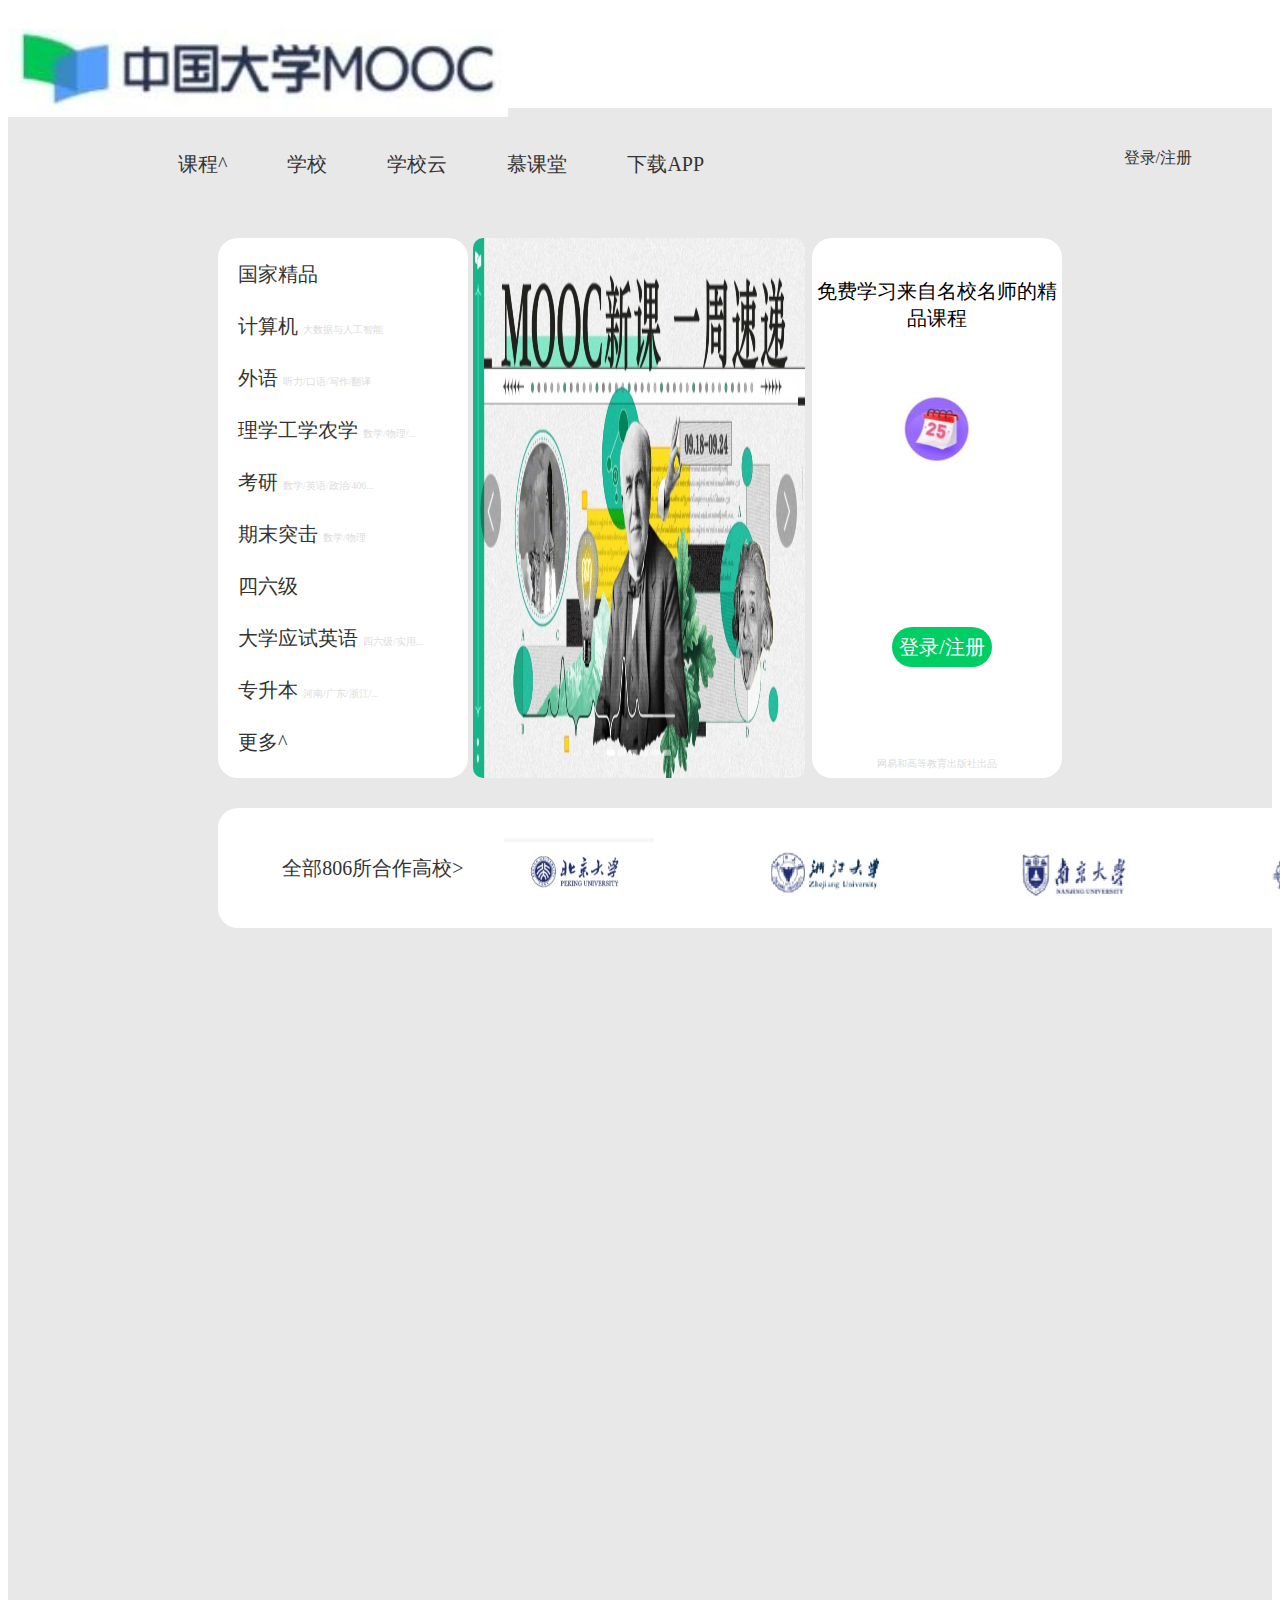
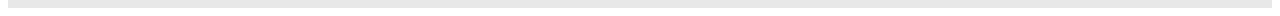
==== index.html @ dbac2ad2 "Add files via upload" ====
<!DOCTYPE html>
<html lang="en">
<head>
  <meta charset="UTF-8">
  <meta name="viewport" content="width=device-width, initial-scale=1.0">
  <title>Document</title>
  <link rel="stylesheet" href="style4.css">
  <link rel="stylesheet" href="./icon/iconfont.css">

</head>

<body>
  <!-- 导航栏开始 -->
  <div class="nav">
     <div class="logo">
       <a href="#">
        <img src="mooocs.jpg">
       </a> 
     </div>
     <div class="nav-bar">
      <ul>
        <li>
          <a href="#">课程^</a>
          <!-- 为课程设置隐藏导航栏 -->
          <div class="nav-bar-list">
           <div>
               <h4>没有写这里的内容</h4>
           </div>
          </div>  
        </li>
        <li><a href="#">学校</a></li>
        <li><a href="#">学校云</a></li>
        <li><a href="#">慕课堂</a></li>
        <li><a href="#">下载APP</a></li>
      </ul>
     </div>
     <!-- 导航栏结束 -->
     <!-- 搜索框开始 -->
     <form>
       <input type="text" placeholder="搜索感兴趣的课程">
       <button class="iconfont icon-Search" type="button"></button>
     </form>
     <!-- 搜索框结束 -->
     <!-- 侧边登录窗口开始 -->
     <div class="smalllogin">
      <a href="">登录/注册</a>
     <!-- 侧边登录窗口结束 -->
     </div>
  </div>
  <!-- 主题三栏开始 -->
<div class="main">
   <div class="left-side">
   <!-- 左边栏开始 -->
    <ul class="left-side-ul">
      <li><a href="">国家精品</a></li>
      <li>
         <a href="">计算机
           <div class="greychar">
            大数据与人工智能</a>
           </div>  
          
      </li>
      <li>
         <a href="">外语
             <div class="greychar">
             听力/口语/写作/翻译</a>
             </div>  
      </li>
      <li class="smaller">
         <a href="">理学工学农学
           <div class="greychar">
            数学/物理/...</a>
           </div>  
      </li>
      <li><a href="">考研
         <div class="greychar">
          数学/英语/政治/406...</a>
         </div>  
      </li>
      <li><a href="">期末突击
        <div class="greychar">
         数学/物理</a>
        </div>  
     </li>
      <li><a href="">四六级</a></li>
      <li class="smaller"><a href="">大学应试英语
         <div class="greychar">
          四六级/实用...</a>
         </div>  
      </li>
      <li><a href="">专升本
         <div class="greychar">
          河南/广东/浙江/...</a>
         </div>  

      </li>
      <li><a href="">更多^</a></li>
     </ul>
    
    </div>
  <!-- 左边栏结束 -->
  <!-- 右边栏开始 -->
   <div class="right-side">
     <div class="intro">
      免费学习来自名校名师的精品课程
     </div>
    <img width=100px src="profile.jpg">
     <div class="login">
      <a href="">登录/注册</a>
     </div>
     <div class="wangyi">
      网易和高等教育出版社出品
     </div>
     <!-- 右边栏结束 -->
     <!-- 不能轮播的轮播图()开始 -->
  </div>
  <div class="banner">
   <img class="moocs" width="100%" src="mooc.jpg">
 </div>  
    <!-- 不能轮播的轮播图结束 -->
<!-- footer合作方开始 -->
 <div class="footer">

    <div class="quanbu"><a href="">全部806所合作高校></a></div>
    <img class="collegename" src="1.jpg">
    </a>
    <a href="">
     <img class="collegename" src="2.jpg">
    </a>
    <a href="">
     <img class="collegename" src="3.jpg">
    </a>
    <a href="">
     <img class="collegename" src="4.jpg">
    </a>
    <a href="">
     <img class="collegename" src="5.jpg">
    </a>



 </div>
 <!-- 合作方结束 -->
</div>






</body>
</html>
---- style4.css ----
/* 初始化页面 */
body{text-align: center;}
li{list-style: none;}
a{text-decoration: none;
  color: #333;}
img,input,button{border: none;vertical-align: middle;}
.nav{width:100%;
  height: 100px;
  background-color: white;}

.logo{width: 500px;
      height: 90px;
      float: left;
}
/* 导航栏左浮动使其一行内显示 */
.nav-bar{width:700px;
         height: 100px;
         line-height: 100px;
         float: left;
         padding-left: 100px;
         margin-bottom: 20px;}  
.search{width: 500px;
        height: 100px;
        background-color: white;
        float: left;
}
.logo img{width:100%;
}
.nav-bar>ul>li{
  float:left;
  padding: 0 30px;
  padding-bottom: 40px;
  font-size: 20px;
}
.nav-bar ul li a:hover{
  color:  rgb(121, 216, 121);
}
/* 隐藏课程内导航栏 */
.nav-bar-list{
              display: none;
              position: absolute;
              width: 200px;
              height: 150px;  
              background-color: white;
              box-shadow:  3px 3px 3px rgba(0, 0, 0, 0.1);          

}
.nav-bar li:hover>.nav-bar-list{
  display: block;
}
/* 设置absolute定位的搜索栏和按钮以实现嵌套效果 */
form>input{
  width: 300px;
  height: 30px;
  padding: 10px;
  border: 1px solid  rgb(0, 205, 99);
  margin-top:40px;
  margin-left: 30px;
  position: absolute;
  left:1320px;
  top:9px;
  border-radius: 20px;
 
}
form>input:hover{
  border-color:green ;
}
form>button{
  width: 60px;
  height: 51.6px;
  position: absolute;
  left:1630px;
  top:9px;
  margin-top: 40px;
  background-color:   rgb(0, 205, 99);
  color: white;
  border-radius: 20px;
  transition: all .2s;
}

form>button:hover{
 background-color: green;
}
.smalllogin{margin-top: 50px;
            float: right;
            margin-right:80px;}
            /* 主体部分 */
.main{
  width: 100%;
  height: 1500px;
  background-color: rgb(232, 232, 232);
 
}
/* 左边栏 */
.left-side{width:250px;
    height: 540px;
    font-size: 20px;
    background-color: white;
    float: left;
    border-radius: 20px;
    margin-left: 210px;
    margin-top: 20px;
    margin-right: 5px;
    display: inline;}
.left-side-ul{ padding-left: 20px;
               text-align: start;}
.left-side-ul li{margin-top: 23px;
                 margin-bottom: 25px;}    
.left-side-ul li:hover{
   background-color: rgb(121, 216, 121);
}    
.left-side-ul li a:hover{
  color: rgb(0, 205, 99);
}
/* 设置左边栏的灰色小字 */
.greychar{font-size: 10px;
          display: inline-block;
}
.greychar a{color: gainsboro;}
/* 右边栏 */
.right-side{width:250px;
  height: 540px;
  font-size: 20px;
  background-color: white;
  float: right;
  border-radius: 20px;
  margin-right: 210px;
  margin-left: 7px;
  margin-top: 20px;
  display: inline;}
.intro{margin-bottom: 60px;
       margin-top: 40px;}

.login{
  width: 100px;
  height: 40px;
  background-color: rgb(0, 205, 99);
  border-radius: 20px;
  margin-top: 160px;
  margin-left: 80px;
  color: white;}
.login a{
  line-height: 40px;
  color: white;

}  
.wangyi{
  font-size: 10px;
  color: gainsboro;
  margin-top: 90px;
}
/* 轮播图 */
.banner{ height:540px;
        display: flex;
        justify-content: center;
        margin-top: 20px;  
        padding-top: 20px;    }
.moocs{border-radius: 10px;}        
.footer{
  width: 1600px;
  height: 120px;
  background-color: white;
  display: flex;
  justify-content: center;
  margin-left: 210px;
  text-align: start;
  margin-top: 30px;
  border-radius: 20px;
}
.quanbu{line-height: 120px;
         font-size: 20px;
        margin-right: 40px;}
.collegename{width: 150px;
  height: 70px;
  padding-right: 100px;
  margin-top: 30px;}
---- icon/iconfont.css ----
@font-face {
  font-family: "iconfont"; /* Project id  */
  src: url('iconfont.ttf?t=1696252877803') format('truetype');
}

.iconfont {
  font-family: "iconfont" !important;
  font-size: 16px;
  font-style: normal;
  -webkit-font-smoothing: antialiased;
  -moz-osx-font-smoothing: grayscale;
}

.icon-Search:before {
  content: "\e66d";
}
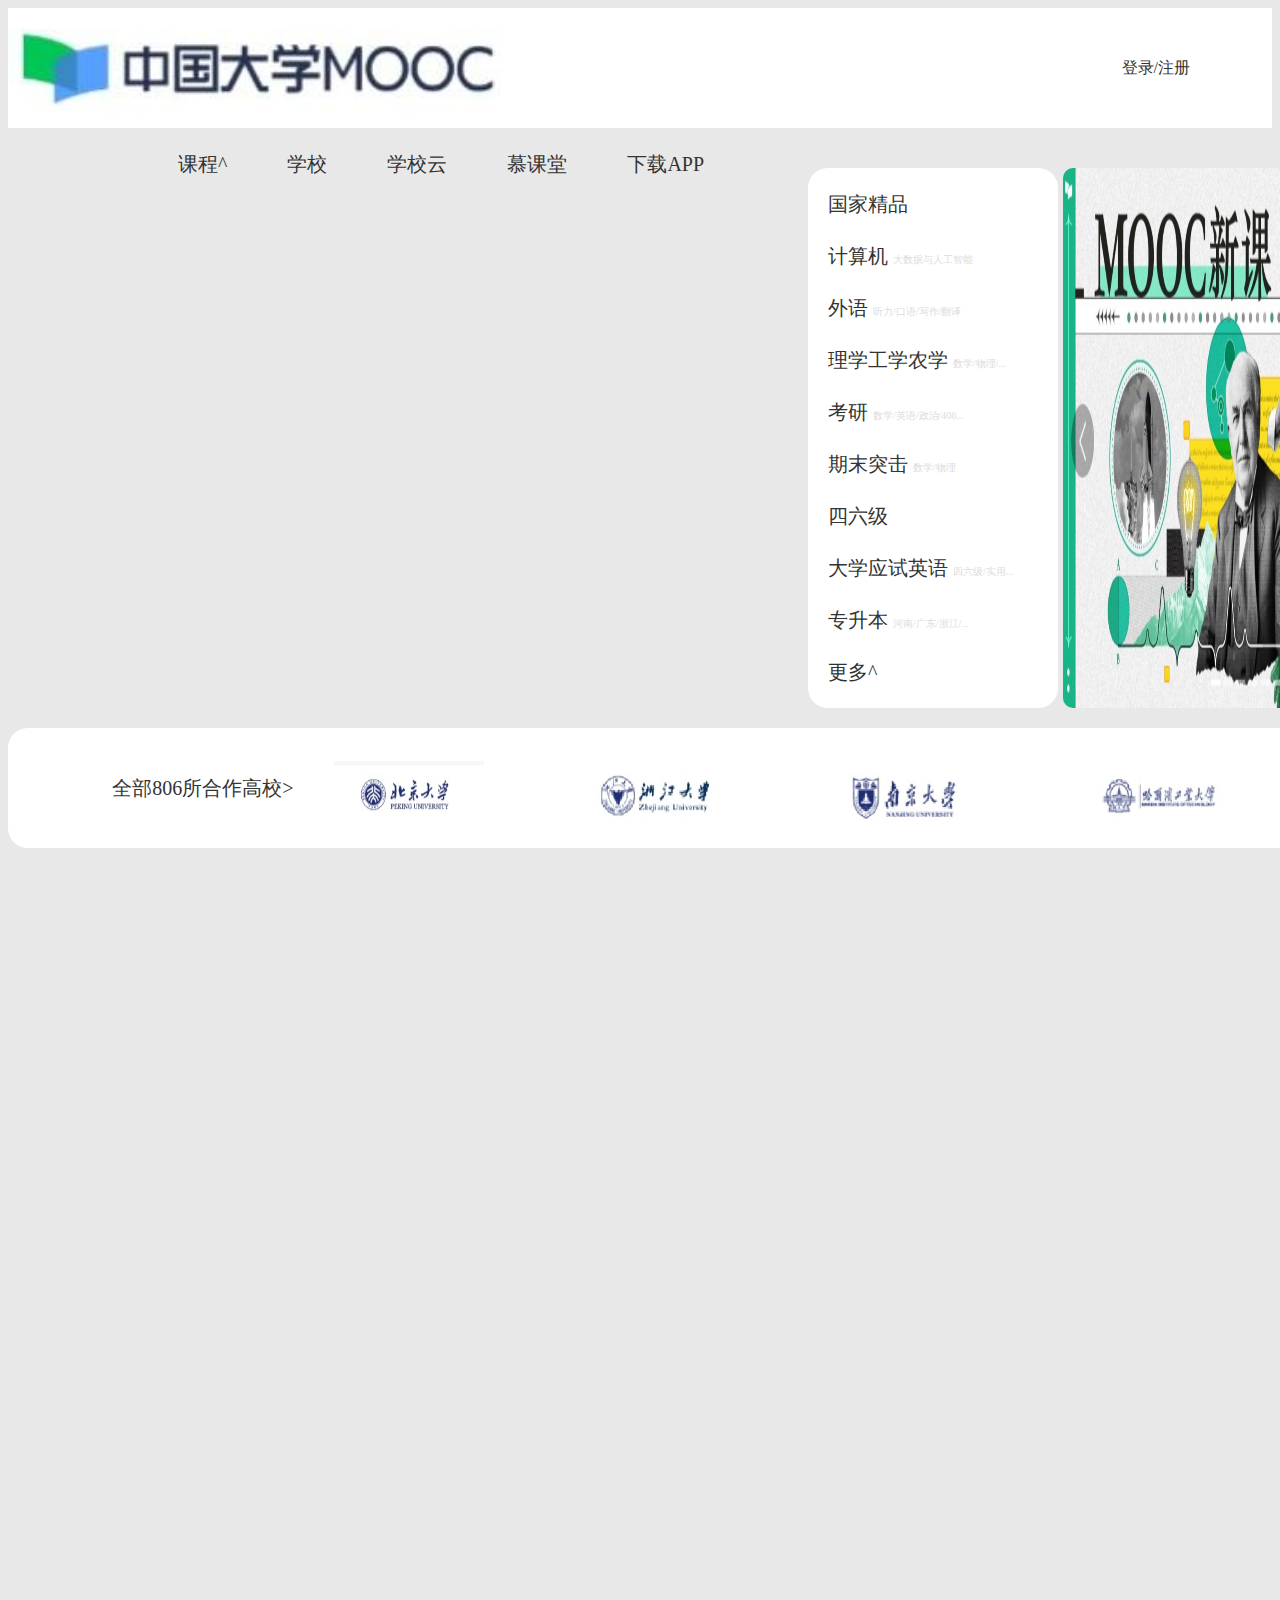
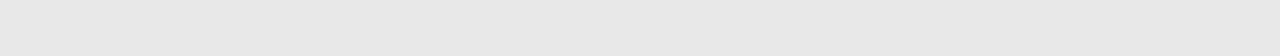
==== commit 04fae523: "Add files via upload" ====
--- a/index.html
+++ b/index.html
@@ -9,7 +9,7 @@
 
 </head>
 
-<body>
+<body style="background-color: rgb(232, 232, 232);">
   <!-- 导航栏开始 -->
   <div class="nav">
      <div class="logo">
--- a/style4.css
+++ b/style4.css
@@ -5,7 +5,7 @@
   color: #333;}
 img,input,button{border: none;vertical-align: middle;}
 .nav{width:100%;
-  height: 100px;
+  height: 120px;
   background-color: white;}
 
 .logo{width: 500px;
@@ -82,14 +82,15 @@
  background-color: green;
 }
 .smalllogin{margin-top: 50px;
-            float: right;
-            margin-right:80px;}
+            position: absolute;
+            right:90px;}
             /* 主体部分 */
 .main{
-  width: 100%;
+  width: 1680px;
   height: 1500px;
   background-color: rgb(232, 232, 232);
- 
+  margin: auto;
+  top: 128px;
 }
 /* 左边栏 */
 .left-side{width:250px;
@@ -98,7 +99,7 @@
     background-color: white;
     float: left;
     border-radius: 20px;
-    margin-left: 210px;
+   
     margin-top: 20px;
     margin-right: 5px;
     display: inline;}
@@ -124,7 +125,7 @@
   background-color: white;
   float: right;
   border-radius: 20px;
-  margin-right: 210px;
+  
   margin-left: 7px;
   margin-top: 20px;
   display: inline;}
@@ -154,17 +155,18 @@
         display: flex;
         justify-content: center;
         margin-top: 20px;  
-        padding-top: 20px;    }
+        padding-top: 20px;
+            }
 .moocs{border-radius: 10px;}        
 .footer{
-  width: 1600px;
+  width: 100%;
   height: 120px;
   background-color: white;
   display: flex;
+  flex-direction: row;
   justify-content: center;
-  margin-left: 210px;
-  text-align: start;
-  margin-top: 30px;
+  align-items: center;
+  margin-top: 20px;
   border-radius: 20px;
 }
 .quanbu{line-height: 120px;
@@ -173,4 +175,4 @@
 .collegename{width: 150px;
   height: 70px;
   padding-right: 100px;
-  margin-top: 30px;}+  margin-top: 15px;}